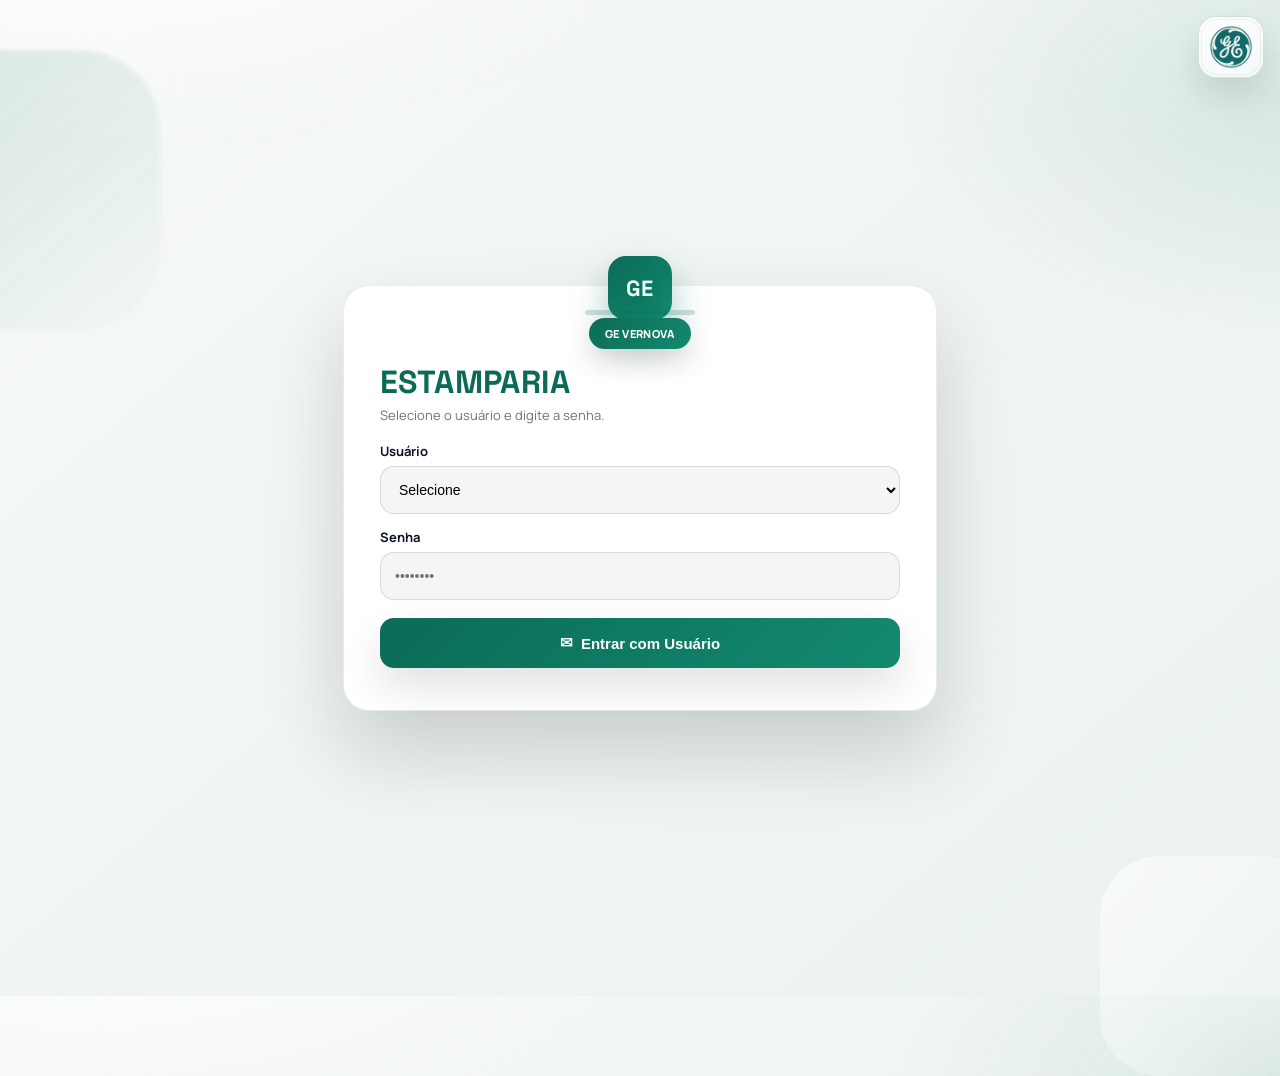
==== frontend/admin.html @ 52035d0a "chore: initial project structure and app import" ====
<!doctype html>
<html lang="pt-BR">
<head>
  <meta charset="utf-8">
  <meta name="viewport" content="width=device-width, initial-scale=1">
  <title>Painel de Gerenciamento</title>
  <link rel="stylesheet" href="admin.css">
</head>
<body>
  <main class="page">
    <section class="panel">
      <header class="panel-header">
        <div class="head-main">
          <div class="logo-box">
            <img src="assets/gevernova_logo.jpg" alt="GE Vernova">
          </div>
          <div class="head-text">
            <h1>Menu de An&aacute;lise de Eventos AME Estamparia</h1>
            <p id="perfilInfo">Perfil Admin</p>
          </div>
        </div>
      </header>

      <div class="menu-grid">
        <a class="menu-tile flag" href="engenheiro_pendencias.html">
          <span class="tile-top">AME</span>
          <span class="tile-line">An&aacute;lise de eventos</span>
          <span class="tile-line">INSERIR JOB</span>
        </a>

        <a class="menu-tile" href="impressao_fichas.html?tipo=manutencao">
          <span class="tile-top">AME</span>
          <span class="tile-line">Imprimir ficha de manuten&ccedil;&atilde;o</span>
        </a>

        <a class="menu-tile flag" href="#">
          <span class="tile-top">AME</span>
          <span class="tile-line">An&aacute;lise de eventos</span>
        </a>

        <a class="menu-tile" href="impressao_fichas.html?tipo=processo">
          <span class="tile-top">AME</span>
          <span class="tile-line">Imprimir ficha de processo</span>
        </a>

        <a class="menu-tile" href="producao.html">
          <span class="tile-top">Produ&ccedil;&atilde;o</span>
          <span class="tile-line">Lan&ccedil;ar dados da ficha de</span>
          <span class="tile-line">manuten&ccedil;&atilde;o</span>
        </a>

        <a class="menu-tile flag" href="#">
          <span class="tile-top">Incluir</span>
          <span class="tile-line">Novo sufixo</span>
        </a>

        <a class="menu-tile" href="ferramenteiro.html">
          <span class="tile-top">Ferramenteiro</span>
          <span class="tile-line">Lan&ccedil;ar dados da ficha de</span>
          <span class="tile-line">manuten&ccedil;&atilde;o</span>
        </a>

        <a class="menu-tile flag" href="#">
          <span class="tile-top">Consulta</span>
          <span class="tile-line">Ferramentas com vida baixa</span>
          <span class="tile-line">&lt; 2 mm</span>
        </a>

        <a class="menu-tile flag" href="planejamento.html">
          <span class="tile-top">Planejamento</span>
          <span class="tile-line">Gerar dados para incluir no</span>
          <span class="tile-line">roteiro da JOB</span>
        </a>

        <a class="menu-tile" href="#">
          <span class="tile-top">AME</span>
          <span class="tile-line">Imprimir plano de manuten&ccedil;&atilde;o</span>
        </a>
      </div>

      <div class="actions">
        <button type="button" class="btn btn-outline" id="btnSair">Sair</button>
      </div>
    </section>
  </main>

  <script>
    (function () {
      const perfilAtivo = sessionStorage.getItem("perfil_ativo");
      const usuarioAtivo = sessionStorage.getItem("usuario_ativo") || "";
      if (perfilAtivo !== "admin") {
        window.location.replace("login.html");
        return;
      }

      const perfilInfo = document.getElementById("perfilInfo");
      if (perfilInfo) {
        const perfilNomes = {
          admin: "Admin",
          engenheiro: "Engenheiro de Processo",
          producao: "Produção",
          ferramenteiro: "Ferramenteiro"
        };
        const partesUsuario = usuarioAtivo.split(":");
        const perfilUsuario = (partesUsuario[0] || perfilAtivo || "").trim().toLowerCase();
        const nomeUsuario = partesUsuario.slice(1).join(":").trim();
        const perfilLabel = perfilNomes[perfilUsuario] || perfilNomes[perfilAtivo] || "Usuário";
        perfilInfo.textContent = nomeUsuario ? "Perfil " + perfilLabel + ": " + nomeUsuario : "Perfil " + perfilLabel;
      }

      const btnSair = document.getElementById("btnSair");
      if (btnSair) {
        btnSair.addEventListener("click", function () {
          sessionStorage.removeItem("perfil_ativo");
          sessionStorage.removeItem("usuario_ativo");
          window.location.replace("login.html");
        });
      }

    })();
  </script>
</body>
</html>
---- frontend/admin.css ----
@import url("https://fonts.googleapis.com/css2?family=Manrope:wght@300;500;700;800&family=Space+Grotesk:wght@500;700&display=swap");

:root {
  --gv-900: #043c33;
  --gv-700: #0b6b57;
  --gv-500: #138a6f;
  --ink: #0f172a;
  --muted: #6b7280;
  --bg-1: #f5f8f6;
  --bg-2: #eaf2ef;
  --card: #f7f8f9;
  --border: rgba(2, 6, 23, 0.08);
  --shadow: 0 40px 80px rgba(2, 6, 23, 0.16);
  --shadow-soft: 0 18px 38px rgba(2, 6, 23, 0.1);
  --tile-bg: linear-gradient(145deg, #137f67, #0b6b57);
}

* {
  box-sizing: border-box;
}

body {
  margin: 0;
  font-family: "Manrope", "Segoe UI", Arial, sans-serif;
  color: var(--ink);
  background:
    radial-gradient(900px 420px at 10% -10%, #ffffff 0%, transparent 60%),
    radial-gradient(700px 420px at 100% 10%, rgba(11, 107, 87, 0.1) 0%, transparent 55%),
    linear-gradient(140deg, var(--bg-1), var(--bg-2));
  min-height: 100vh;
  position: relative;
  overflow-x: hidden;
}

body::before {
  content: "";
  position: absolute;
  width: 280px;
  height: 280px;
  border-radius: 80px;
  background: linear-gradient(140deg, rgba(11, 107, 87, 0.18), rgba(11, 107, 87, 0));
  top: 50px;
  left: -120px;
}

body::after {
  content: "";
  position: absolute;
  width: 220px;
  height: 220px;
  border-radius: 60px;
  background: linear-gradient(130deg, rgba(255, 255, 255, 0.9), rgba(255, 255, 255, 0));
  bottom: -80px;
  right: -40px;
}

.page {
  max-width: 980px;
  margin: 0 auto;
  padding: 18px 14px 24px;
  position: relative;
  z-index: 1;
}

.panel {
  background: rgba(248, 248, 248, 0.9);
  border: 1px solid var(--border);
  border-radius: 18px;
  padding: 20px;
  box-shadow: 0 28px 60px rgba(2, 6, 23, 0.12);
  backdrop-filter: blur(8px);
  -webkit-backdrop-filter: blur(8px);
}

.panel-header {
  margin-bottom: 16px;
  padding: 0 0 10px;
  border-bottom: 2px solid rgba(19, 138, 111, 0.22);
}

.btn-back-top {
  margin-bottom: 10px;
}

.head-main {
  display: grid;
  grid-template-columns: 64px 1fr;
  align-items: center;
  gap: 12px;
}

.logo-box {
  width: 58px;
  height: 58px;
  border-radius: 50%;
  overflow: hidden;
  border: 2px solid rgba(11, 107, 87, 0.55);
  background: #fff;
  box-shadow: 0 10px 20px rgba(2, 6, 23, 0.1);
}

.logo-box img {
  width: 100%;
  height: 100%;
  object-fit: cover;
  display: block;
}

h1 {
  margin: 0;
  font-family: "Space Grotesk", "Manrope", sans-serif;
  font-size: 26px;
  line-height: 1.1;
  color: var(--gv-700);
  text-align: left;
  letter-spacing: 0.15px;
}

.head-text p {
  margin: 4px 0 0;
  text-align: left;
  color: var(--muted);
  font-size: 14px;
  font-weight: 700;
}

.menu-grid {
  display: grid;
  grid-template-columns: repeat(2, minmax(0, 1fr));
  gap: 12px;
  max-width: 980px;
  margin: 0 auto;
}

.workspace {
  display: grid;
  grid-template-columns: 220px minmax(0, 1fr);
  gap: 16px;
  align-items: start;
}

.side-menu {
  background: rgba(255, 255, 255, 0.92);
  border: 1px solid rgba(7, 66, 56, 0.2);
  border-radius: 14px;
  padding: 10px;
  display: grid;
  gap: 8px;
  position: sticky;
  top: 10px;
}

.side-item {
  border: 1px solid rgba(11, 107, 87, 0.28);
  background: linear-gradient(135deg, #ffffff, #edf4f1);
  color: var(--gv-700);
  font-size: 14px;
  font-weight: 800;
  border-radius: 10px;
  min-height: 42px;
  cursor: pointer;
  transition: transform 0.18s ease, box-shadow 0.18s ease, background 0.18s ease;
}

.side-item:hover {
  transform: translateY(-1px);
  box-shadow: 0 10px 18px rgba(11, 107, 87, 0.14);
}

.side-item.is-active {
  background: linear-gradient(145deg, #137f67, #0b6b57);
  border-color: rgba(7, 66, 56, 0.35);
  color: #f6fffc;
}

.work-content {
  min-width: 0;
}

.option-panel {
  display: none;
}

.option-panel.is-active {
  display: block;
}

.option-placeholder {
  min-height: 320px;
  border: 1px dashed rgba(11, 107, 87, 0.35);
  border-radius: 14px;
  background: rgba(255, 255, 255, 0.75);
  display: grid;
  place-content: center;
  text-align: center;
  padding: 28px;
}

.option-placeholder h2 {
  margin: 0;
  font-family: "Space Grotesk", "Manrope", sans-serif;
  color: var(--gv-700);
  font-size: 24px;
}

.option-placeholder p {
  margin: 8px 0 0;
  color: #334155;
  font-size: 15px;
  font-weight: 600;
}

.config-card {
  margin-top: 14px;
  border: 1px solid rgba(7, 66, 56, 0.22);
  border-radius: 12px;
  background: #ffffff;
  padding: 12px 14px;
}

.config-card h2 {
  margin: 0;
  font-size: 17px;
  color: var(--gv-700);
}

.config-card p {
  margin: 6px 0 0;
  color: #334155;
  font-size: 13px;
}

.config-row {
  margin-top: 10px;
  display: flex;
  flex-wrap: wrap;
  gap: 8px;
  align-items: center;
}

.config-row label {
  font-size: 13px;
  font-weight: 700;
  color: #0f172a;
}

.config-row input[type="number"] {
  width: 110px;
  min-height: 36px;
  border: 1px solid rgba(7, 66, 56, 0.28);
  border-radius: 10px;
  padding: 0 10px;
  font-size: 14px;
  font-weight: 700;
}

.config-feedback {
  margin: 8px 0 0;
  min-height: 18px;
  color: #0f172a;
  font-weight: 700;
}

.config-feedback.is-error {
  color: #b91c1c;
}

.menu-tile {
  min-height: 104px;
  border: 1px solid rgba(7, 66, 56, 0.28);
  border-radius: 12px;
  background: var(--tile-bg);
  display: flex;
  flex-direction: column;
  align-items: center;
  justify-content: center;
  text-align: center;
  text-decoration: none;
  color: #f5fffc;
  padding: 12px 14px;
  position: relative;
  box-shadow: 0 7px 14px rgba(11, 107, 87, 0.14);
  transition: transform 0.18s ease, box-shadow 0.18s ease, filter 0.18s ease;
  gap: 4px;
}

.menu-tile:hover {
  transform: translateY(-1px);
  box-shadow: 0 10px 20px rgba(11, 107, 87, 0.2);
  filter: saturate(1.02);
}

.menu-tile.flag::after {
  content: "";
  position: absolute;
  right: 0;
  top: 0;
  width: 0;
  height: 0;
  border-left: 10px solid transparent;
  border-top: 10px solid #49b6a0;
  border-top-right-radius: 12px;
}

.tile-top {
  text-transform: uppercase;
  font-family: "Space Grotesk", "Manrope", sans-serif;
  font-size: 19px;
  font-weight: 700;
  line-height: 1.05;
  letter-spacing: 0.35px;
  padding: 2px 10px;
  border-radius: 999px;
  background: rgba(255, 255, 255, 0.12);
  border: 1px solid rgba(255, 255, 255, 0.2);
  text-shadow: 0 2px 8px rgba(0, 0, 0, 0.2);
}

.tile-line {
  font-size: 14px;
  font-weight: 600;
  line-height: 1.28;
  color: rgba(245, 255, 252, 0.94);
  max-width: 28ch;
}

.actions {
  margin-top: 14px;
  display: flex;
  justify-content: flex-start;
  gap: 8px;
}

.btn {
  min-height: 38px;
  padding: 8px 14px;
  border-radius: 10px;
  border: 1px solid rgba(11, 107, 87, 0.28);
  background: linear-gradient(135deg, #ffffff, #f2f5f4);
  color: var(--gv-700);
  text-decoration: none;
  font-size: 13px;
  font-weight: 800;
  cursor: pointer;
  transition: transform 0.18s ease, box-shadow 0.18s ease;
}

.btn:hover {
  transform: translateY(-1px);
  box-shadow: 0 12px 24px rgba(11, 107, 87, 0.18);
}

@media (max-width: 900px) {
  h1 {
    font-size: 22px;
  }

  .head-text p {
    font-size: 13px;
  }

  .tile-top {
    font-size: 17px;
  }

  .tile-line {
    font-size: 12px;
  }
}

@media (max-width: 760px) {
  .panel {
    padding: 18px;
  }

  .workspace {
    grid-template-columns: 1fr;
  }

  .side-menu {
    position: static;
    grid-template-columns: repeat(3, minmax(0, 1fr));
  }

  .menu-grid {
    grid-template-columns: 1fr;
  }

  .tile-line {
    font-size: 14px;
  }

  .actions {
    justify-content: center;
  }

  .btn-back-top {
    width: 100%;
  }
}
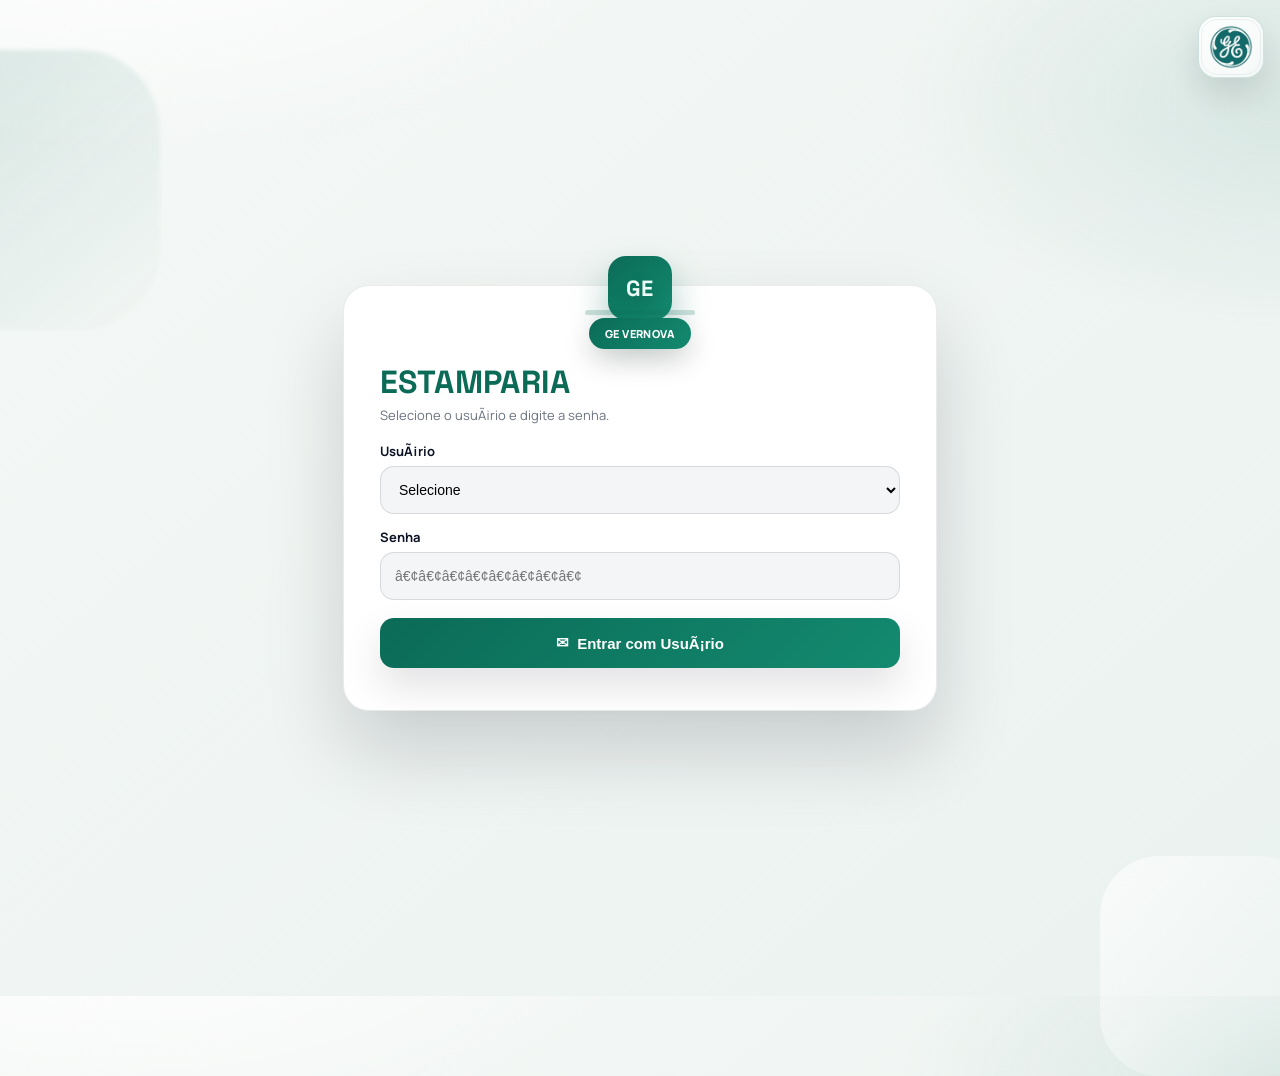
==== commit 1c39efd0: "chore: salvar estado atual do projeto antes da transicao" ====
--- a/frontend/admin.html
+++ b/frontend/admin.html
@@ -1,89 +1,147 @@
+﻿<!-- Notas de manutencao: objetivo=preservar estrutura da tela; cuidado=nao quebrar ids/classes usados pelo JS; ao alterar=testar fluxo completo da pagina. -->
+<!-- Arquivo: frontend/admin.html -->
+<!-- Descricao: Painel de menu principal do perfil Admin. Exibe tiles de navegacao para todas as telas do sistema. -->
+<!-- Observacao: Requer perfil_ativo='admin' no sessionStorage; redireciona para login.html caso contrario. -->
 <!doctype html>
 <html lang="pt-BR">
+
+<!-- ===== HEAD: configuracoes basicas da pagina ===== -->
 <head>
   <meta charset="utf-8">
   <meta name="viewport" content="width=device-width, initial-scale=1">
-  <title>Painel de Gerenciamento</title>
+  <title>Painel Admin Estamparia</title>
+  <!-- Estilos compartilhados do painel (admin.css) -->
   <link rel="stylesheet" href="admin.css">
 </head>
+
+<!-- ===== BODY: layout do painel de navegacao ===== -->
 <body>
   <main class="page">
     <section class="panel">
+
+      <!-- ===== Cabecalho do painel: logo, titulo e acesso ao dashboard ===== -->
       <header class="panel-header">
-        <div class="head-main">
+        <div class="head-main head-main-with-dashboard">
+          <!-- Logo da GE Vernova -->
           <div class="logo-box">
             <img src="assets/gevernova_logo.jpg" alt="GE Vernova">
           </div>
+          <!-- Titulo do painel e informacao do perfil ativo -->
           <div class="head-text">
-            <h1>Menu de An&aacute;lise de Eventos AME Estamparia</h1>
+            <h1>MENU - Admin Estamparia</h1>
             <p id="perfilInfo">Perfil Admin</p>
           </div>
+          <!-- Botao de atalho para o Dashboard -->
+          <a class="btn-dashboard-top" href="dashboard.html">DASHBOARD</a>
         </div>
       </header>
 
-      <div class="menu-grid">
-        <a class="menu-tile flag" href="engenheiro_pendencias.html">
-          <span class="tile-top">AME</span>
-          <span class="tile-line">An&aacute;lise de eventos</span>
-          <span class="tile-line">INSERIR JOB</span>
-        </a>
+      <!-- ===== Grade de tiles de navegacao por setor ===== -->
+      <div class="menu-groups">
 
-        <a class="menu-tile" href="impressao_fichas.html?tipo=manutencao">
-          <span class="tile-top">AME</span>
-          <span class="tile-line">Imprimir ficha de manuten&ccedil;&atilde;o</span>
-        </a>
+        <!-- Grupo Admin: gestao de usuarios (em desenvolvimento) -->
+        <section class="tile-group" aria-labelledby="grupoAdminTitulo">
+          <div class="tile-group-head">
+            <h2 class="tile-group-title" id="grupoAdminTitulo">Admin</h2>
+          </div>
+          <div class="menu-grid menu-grid-group menu-grid-single">
+            <a class="menu-tile menu-tile-dev flag" data-dev-label="Em desenvolvimento" href="#">
+              <span class="tile-top">GEST&Atilde;O DE USU&Aacute;RIOS</span>
+              <span class="tile-line">Cadastro e permiss&otilde;es</span>
+            </a>
+          </div>
+        </section>
 
-        <a class="menu-tile flag" href="#">
-          <span class="tile-top">AME</span>
-          <span class="tile-line">An&aacute;lise de eventos</span>
-        </a>
+        <!-- Grupo AME: fichas, plano de manutencao, processos e consulta de vida -->
+        <section class="tile-group" aria-labelledby="grupoAmeTitulo">
+          <div class="tile-group-head">
+            <h2 class="tile-group-title" id="grupoAmeTitulo">AME</h2>
+          </div>
+          <div class="menu-grid menu-grid-group">
+            <a class="menu-tile flag" href="engenheiro_pendencias.html">
+              <span class="tile-top">JOB</span>
+              <span class="tile-line tile-line-nowrap">An&aacute;lise de eventos e Inser&ccedil;&atilde;o</span>
+            </a>
 
-        <a class="menu-tile" href="impressao_fichas.html?tipo=processo">
-          <span class="tile-top">AME</span>
-          <span class="tile-line">Imprimir ficha de processo</span>
-        </a>
+            <a class="menu-tile" href="impressao_fichas.html?tipo=manutencao">
+              <span class="tile-top">Ficha de Manuten&ccedil;&atilde;o</span>
+              <span class="tile-line">An&aacute;lise e Impress&atilde;o</span>
+            </a>
 
-        <a class="menu-tile" href="producao.html">
-          <span class="tile-top">Produ&ccedil;&atilde;o</span>
-          <span class="tile-line">Lan&ccedil;ar dados da ficha de</span>
-          <span class="tile-line">manuten&ccedil;&atilde;o</span>
-        </a>
+            <a class="menu-tile" href="planejamento_estampos.html">
+              <span class="tile-top">PLANO DE MANUTEN&Ccedil;&Atilde;O</span>
+              <span class="tile-line">An&aacute;lise e Impress&atilde;o</span>
+            </a>
 
-        <a class="menu-tile flag" href="#">
-          <span class="tile-top">Incluir</span>
-          <span class="tile-line">Novo sufixo</span>
-        </a>
+            <a class="menu-tile menu-tile-dev" data-dev-label="Em desenvolvimento" href="impressao_fichas.html?tipo=processo">
+              <span class="tile-top">Ficha de Processo</span>
+              <span class="tile-line">An&aacute;lise e Impress&atilde;o</span>
+            </a>
 
-        <a class="menu-tile" href="ferramenteiro.html">
-          <span class="tile-top">Ferramenteiro</span>
-          <span class="tile-line">Lan&ccedil;ar dados da ficha de</span>
-          <span class="tile-line">manuten&ccedil;&atilde;o</span>
-        </a>
+            <a class="menu-tile menu-tile-dev flag" data-dev-label="Em desenvolvimento" href="#">
+              <span class="tile-top">SUFIXO</span>
+              <span class="tile-line">Consulta e Inclus&atilde;o</span>
+            </a>
 
-        <a class="menu-tile flag" href="#">
-          <span class="tile-top">Consulta</span>
-          <span class="tile-line">Ferramentas com vida baixa</span>
-          <span class="tile-line">&lt; 2 mm</span>
-        </a>
+            <a class="menu-tile" href="consulta_vida_baixa.html">
+              <span class="tile-top">Consulta</span>
+              <span class="tile-line tile-line-nowrap">Ferramentas com vida baixa &lt; 2 mm</span>
+            </a>
+          </div>
+        </section>
 
-        <a class="menu-tile flag" href="planejamento.html">
-          <span class="tile-top">Planejamento</span>
-          <span class="tile-line">Gerar dados para incluir no</span>
-          <span class="tile-line">roteiro da JOB</span>
-        </a>
+        <!-- Grupos laterais: Ferramenteiro e Producao lado a lado -->
+        <div class="tile-group-row">
+          <!-- Grupo Ferramenteiro: acesso a tela de preenchimento das fichas -->
+          <section class="tile-group" aria-labelledby="grupoFerramenteiro">
+            <div class="tile-group-head">
+              <h2 class="tile-group-title" id="grupoFerramenteiro">Ferramenteiro</h2>
+            </div>
+            <div class="menu-grid menu-grid-group menu-grid-single">
+              <a class="menu-tile" href="ferramenteiro.html">
+                <span class="tile-top">Ferramenteiro</span>
+                <span class="tile-line tile-line-nowrap">Inserir dados das fichas de manuten&ccedil;&atilde;o</span>
+              </a>
+            </div>
+          </section>
 
-        <a class="menu-tile" href="#">
-          <span class="tile-top">AME</span>
-          <span class="tile-line">Imprimir plano de manuten&ccedil;&atilde;o</span>
-        </a>
+          <!-- Grupo Producao: acesso a tela de producao -->
+          <section class="tile-group" aria-labelledby="grupoProducao">
+            <div class="tile-group-head">
+              <h2 class="tile-group-title" id="grupoProducao">Produ&ccedil;&atilde;o</h2>
+            </div>
+            <div class="menu-grid menu-grid-group menu-grid-single">
+              <a class="menu-tile" href="producao.html">
+                <span class="tile-top">Produ&ccedil;&atilde;o</span>
+                <span class="tile-line tile-line-nowrap">Inserir dados das fichas de manuten&ccedil;&atilde;o</span>
+              </a>
+            </div>
+          </section>
+        </div>
+
+        <!-- Grupo Planejamento: acesso a tela de planejamento da JOB -->
+        <section class="tile-group" aria-labelledby="grupoPlanejamento">
+          <div class="tile-group-head">
+            <h2 class="tile-group-title" id="grupoPlanejamento">Planejamento</h2>
+          </div>
+          <div class="menu-grid menu-grid-group menu-grid-single">
+            <a class="menu-tile flag" href="planejamento.html">
+              <span class="tile-top">Planejamento</span>
+              <span class="tile-line tile-line-nowrap">Dados para inclus&atilde;o no roteiro da JOB</span>
+            </a>
+          </div>
+        </section>
       </div>
 
+      <!-- Botao de logout: limpa sessao e retorna ao login -->
       <div class="actions">
         <button type="button" class="btn btn-outline" id="btnSair">Sair</button>
       </div>
     </section>
   </main>
 
+  <!-- ===== SCRIPT: verificacao de perfil, exibicao de nome e logout ===== -->
+  <!-- Garante que apenas o perfil 'admin' acessa esta tela -->
   <script>
     (function () {
       const perfilAtivo = sessionStorage.getItem("perfil_ativo");
@@ -96,15 +154,16 @@
       const perfilInfo = document.getElementById("perfilInfo");
       if (perfilInfo) {
         const perfilNomes = {
-          admin: "Admin",
+          admin: "Admin Estamparia",
           engenheiro: "Engenheiro de Processo",
-          producao: "Produção",
-          ferramenteiro: "Ferramenteiro"
+          producao: "Producao",
+          ferramenteiro: "Ferramenteiro",
+          planejamento: "Planejamento"
         };
         const partesUsuario = usuarioAtivo.split(":");
         const perfilUsuario = (partesUsuario[0] || perfilAtivo || "").trim().toLowerCase();
         const nomeUsuario = partesUsuario.slice(1).join(":").trim();
-        const perfilLabel = perfilNomes[perfilUsuario] || perfilNomes[perfilAtivo] || "Usuário";
+        const perfilLabel = perfilNomes[perfilUsuario] || perfilNomes[perfilAtivo] || "Usuario";
         perfilInfo.textContent = nomeUsuario ? "Perfil " + perfilLabel + ": " + nomeUsuario : "Perfil " + perfilLabel;
       }
 
@@ -121,3 +180,4 @@
   </script>
 </body>
 </html>
+
--- a/frontend/admin.css
+++ b/frontend/admin.css
@@ -1,9 +1,24 @@
+﻿/*
+ * Arquivo: frontend/admin.css
+ * Descricao: Estilos da tela admin/engenheiro/planejamento. Controla layout do painel de tiles, cabecalho e responsividade.
+ * Observacao: Importa fonte Manrope via Google Fonts; variaveis de cores definidas em :root.
+ */
+
+/* ===== IMPORTACOES E VARIAVEIS GLOBAIS ===== */
+
 @import url("https://fonts.googleapis.com/css2?family=Manrope:wght@300;500;700;800&family=Space+Grotesk:wght@500;700&display=swap");
 
 :root {
   --gv-900: #043c33;
   --gv-700: #0b6b57;
   --gv-500: #138a6f;
+/*
+ * Notas de manutencao:
+ * - Objetivo: manter consistencia visual entre telas.
+ * - Cuidado: evitar impacto global em seletores reutilizados.
+ * - Ao alterar: revisar responsividade e estados de componentes.
+ */
+
   --ink: #0f172a;
   --muted: #6b7280;
   --bg-1: #f5f8f6;
@@ -15,9 +30,8 @@
   --tile-bg: linear-gradient(145deg, #137f67, #0b6b57);
 }
 
+/* ===== RESET E BASE DA PAGINA ===== */
 * {
-  box-sizing: border-box;
-}
 
 body {
   margin: 0;
@@ -54,6 +68,7 @@
   right: -40px;
 }
 
+/* ===== LAYOUT PRINCIPAL: page, panel, panel-header ===== */
 .page {
   max-width: 980px;
   margin: 0 auto;
@@ -78,6 +93,49 @@
   border-bottom: 2px solid rgba(19, 138, 111, 0.22);
 }
 
+.panel-header-top {
+  display: flex;
+  justify-content: flex-end;
+  margin: 0 0 12px;
+}
+
+.panel-header-top-compact {
+  margin: 0 0 8px;
+}
+
+.dashboard-shortcut {
+  width: min(280px, 100%);
+  min-height: 78px;
+  padding: 10px 12px;
+}
+
+.btn-dashboard-top {
+  display: inline-flex;
+  align-items: center;
+  justify-content: center;
+  min-height: 54px;
+  min-width: 224px;
+  padding: 12px 28px;
+  border-radius: 13px;
+  border: 1px solid rgba(7, 66, 56, 0.24);
+  background: linear-gradient(145deg, #ffffff, #edf4f1);
+  color: #0b6b57;
+  text-decoration: none;
+  font-size: 17px;
+  font-weight: 800;
+  letter-spacing: 0.07em;
+  text-transform: uppercase;
+  box-shadow: 0 6px 12px rgba(2, 6, 23, 0.08);
+  transition: transform 0.18s ease, box-shadow 0.18s ease, filter 0.18s ease;
+  white-space: nowrap;
+}
+
+.btn-dashboard-top:hover {
+  transform: translateY(-1px);
+  box-shadow: 0 10px 18px rgba(11, 107, 87, 0.14);
+  filter: saturate(1.01);
+}
+
 .btn-back-top {
   margin-bottom: 10px;
 }
@@ -87,6 +145,19 @@
   grid-template-columns: 64px 1fr;
   align-items: center;
   gap: 12px;
+}
+
+.head-main.head-main-with-dashboard {
+  grid-template-columns: 64px minmax(0, 1fr) auto;
+  column-gap: 16px;
+}
+
+.head-main.head-main-with-dashboard .head-text {
+  min-width: 0;
+}
+
+.head-main.head-main-with-dashboard .btn-dashboard-top {
+  justify-self: end;
 }
 
 .logo-box {
@@ -130,6 +201,52 @@
   gap: 12px;
   max-width: 980px;
   margin: 0 auto;
+}
+
+.menu-groups {
+  display: grid;
+  gap: 14px;
+}
+
+.tile-group {
+  border: 1px solid rgba(7, 66, 56, 0.2);
+  border-radius: 14px;
+  background: rgba(255, 255, 255, 0.44);
+  padding: 10px;
+}
+
+.tile-group-head {
+  display: flex;
+  align-items: end;
+  justify-content: space-between;
+  gap: 10px;
+  padding: 0 2px;
+  margin: 0 0 10px;
+}
+
+.tile-group-title {
+  margin: 0;
+  font-family: "Space Grotesk", "Manrope", sans-serif;
+  font-size: 16px;
+  line-height: 1.1;
+  color: var(--gv-700);
+  letter-spacing: 0.2px;
+  text-transform: uppercase;
+}
+
+.menu-grid-group {
+  margin: 0;
+  max-width: none;
+}
+
+.tile-group-row {
+  display: grid;
+  grid-template-columns: 1fr 1fr;
+  gap: 14px;
+}
+
+.menu-grid-single {
+  grid-template-columns: minmax(0, 1fr);
 }
 
 .workspace {
@@ -290,6 +407,25 @@
   filter: saturate(1.02);
 }
 
+.menu-tile.menu-tile-dev::before {
+  content: attr(data-dev-label);
+  position: absolute;
+  top: -1px;
+  right: 12px;
+  padding: 2px 8px 3px;
+  border-radius: 0 0 8px 8px;
+  border: 1px solid #f0bf57;
+  border-top: none;
+  background: #ffe2a4;
+  color: #5c3b00;
+  font-size: 9px;
+  font-weight: 800;
+  letter-spacing: 0.06em;
+  text-transform: uppercase;
+  line-height: 1.1;
+  pointer-events: none;
+}
+
 .menu-tile.flag::after {
   content: "";
   position: absolute;
@@ -324,6 +460,12 @@
   max-width: 28ch;
 }
 
+.tile-line-nowrap {
+  max-width: none;
+  white-space: nowrap;
+  font-size: clamp(11px, 1.6vw, 14px);
+}
+
 .actions {
   margin-top: 14px;
   display: flex;
@@ -331,6 +473,7 @@
   gap: 8px;
 }
 
+/* ===== BOTOES: btn base, variantes e hover ===== */
 .btn {
   min-height: 38px;
   padding: 8px 14px;
@@ -350,7 +493,15 @@
   box-shadow: 0 12px 24px rgba(11, 107, 87, 0.18);
 }
 
+/* ===== RESPONSIVIDADE ===== */
 @media (max-width: 900px) {
+  .btn-dashboard-top {
+    min-width: 198px;
+    min-height: 50px;
+    padding: 10px 22px;
+    font-size: 15px;
+  }
+
   h1 {
     font-size: 22px;
   }
@@ -373,6 +524,33 @@
     padding: 18px;
   }
 
+  .head-main.head-main-with-dashboard {
+    grid-template-columns: 64px minmax(0, 1fr);
+    row-gap: 8px;
+    column-gap: 12px;
+  }
+
+  .head-main.head-main-with-dashboard .btn-dashboard-top {
+    grid-column: 1 / -1;
+    justify-self: end;
+  }
+
+  .btn-dashboard-top {
+    min-width: 174px;
+    min-height: 46px;
+    padding: 10px 16px;
+    font-size: 14px;
+  }
+
+  .tile-group-head {
+    flex-direction: column;
+    align-items: flex-start;
+  }
+
+  .tile-group-title {
+    font-size: 15px;
+  }
+
   .workspace {
     grid-template-columns: 1fr;
   }
@@ -398,3 +576,4 @@
     width: 100%;
   }
 }
+
